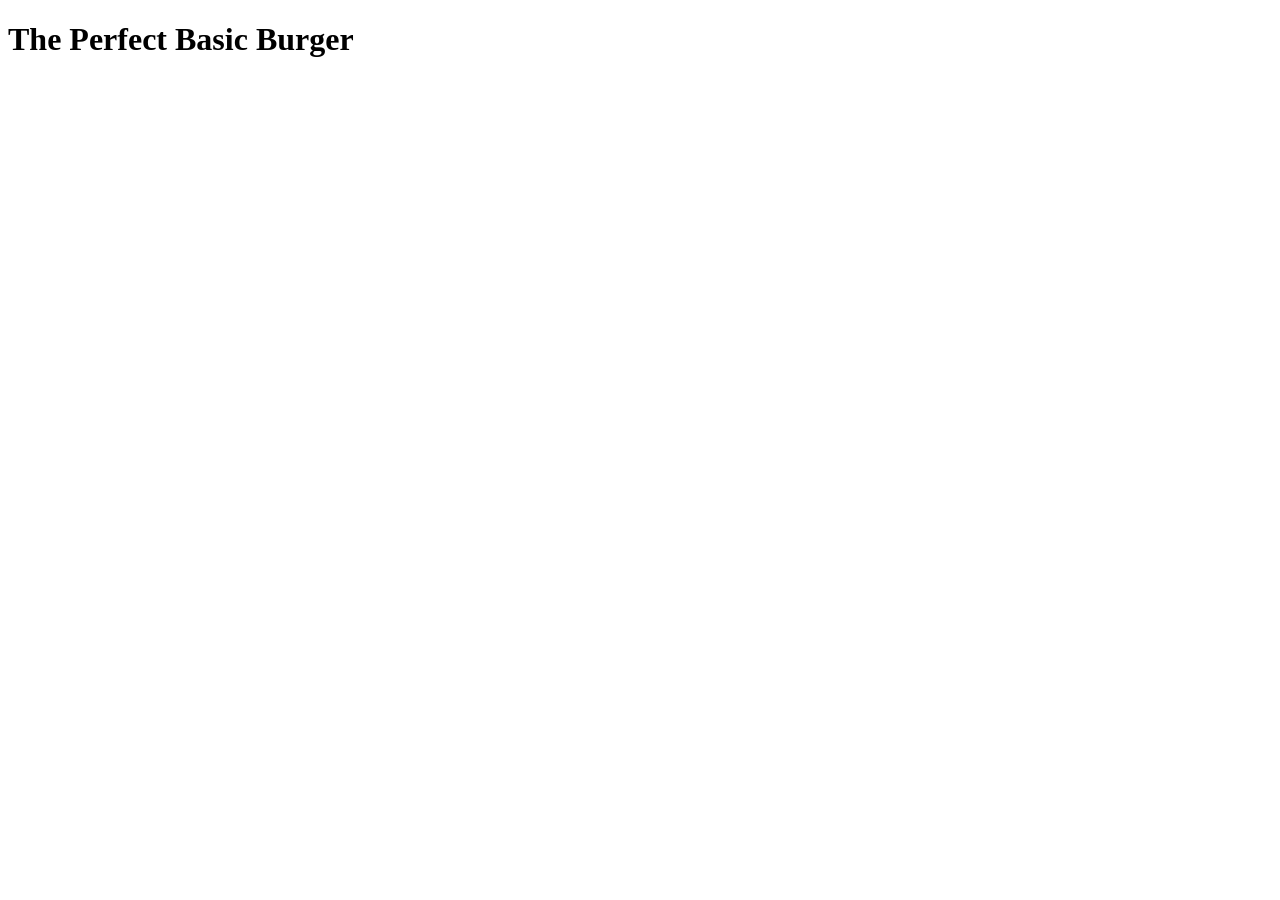
==== recipes/burger.html @ 51771c9e "Create recipes directory" ====
<!DOCTYPE html>
<html lang="en">
<head>
    <meta charset="UTF-8">
    <meta name="viewport" content="width=device-width, initial-scale=1.0">
    <title>Document</title>
</head>
<body>
    <h1>The Perfect Basic Burger</h1>
</body>
</html>
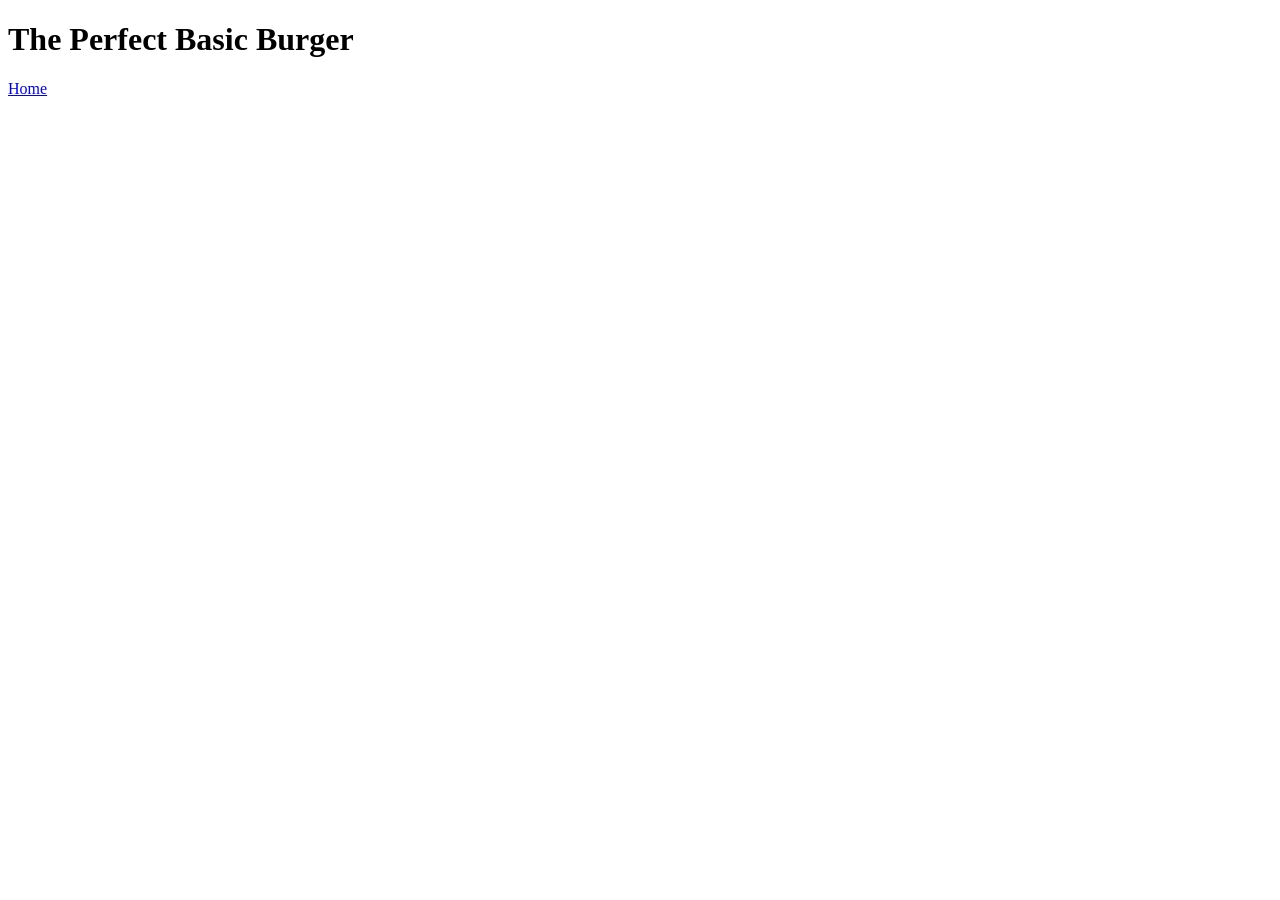
==== commit cf8a71d7: "Add link from burger recipe back to main page" ====
--- a/recipes/burger.html
+++ b/recipes/burger.html
@@ -7,5 +7,6 @@
 </head>
 <body>
     <h1>The Perfect Basic Burger</h1>
+    <a href="../index.html">Home</a>
 </body>
 </html>
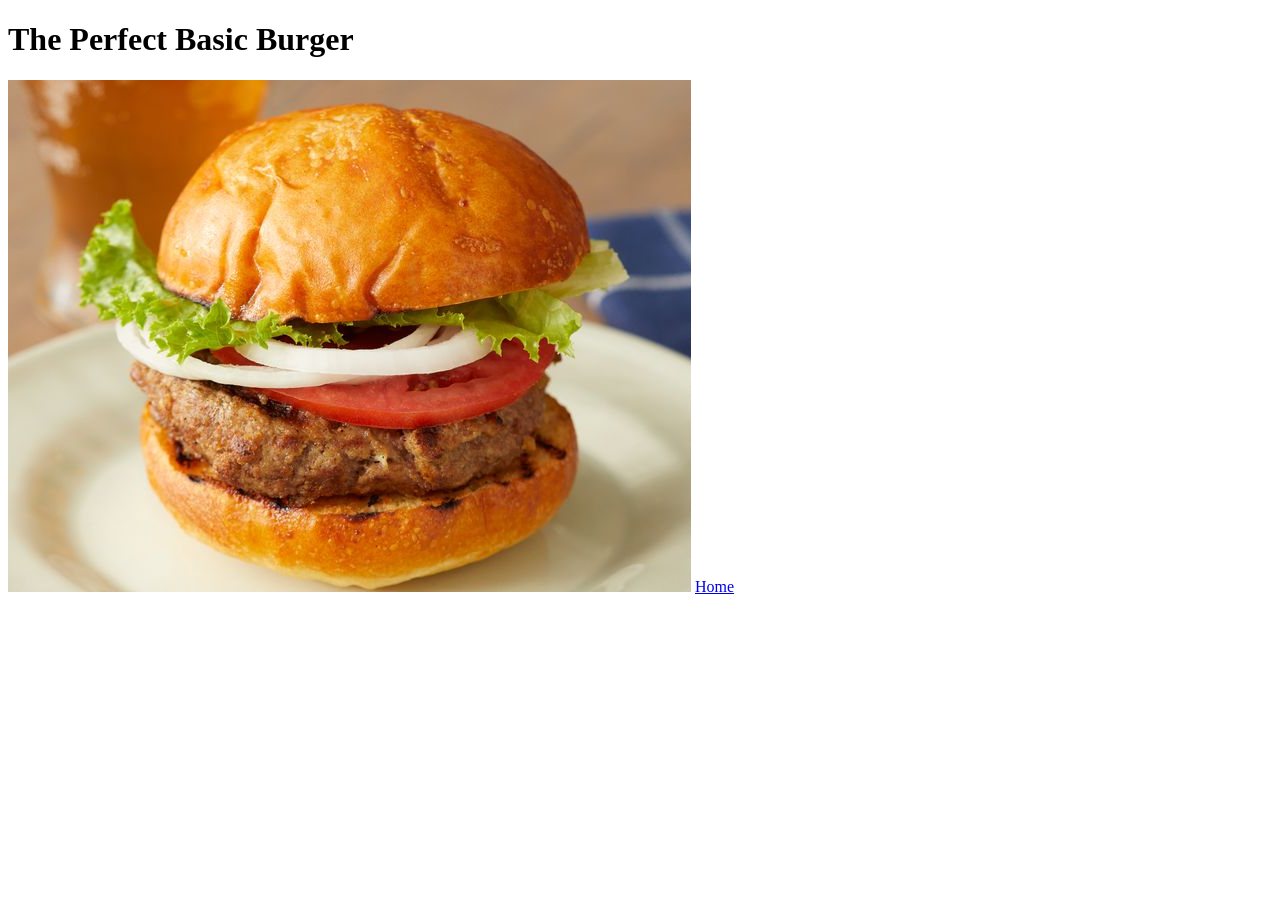
==== commit 6a11cd31: "Add burger image to recipe page - Create the images directory - Add the burger image - Display the i" ====
--- a/recipes/burger.html
+++ b/recipes/burger.html
@@ -7,6 +7,7 @@
 </head>
 <body>
     <h1>The Perfect Basic Burger</h1>
+    <img src="../images/burger.jpg" width="683" height="512">
     <a href="../index.html">Home</a>
 </body>
 </html>
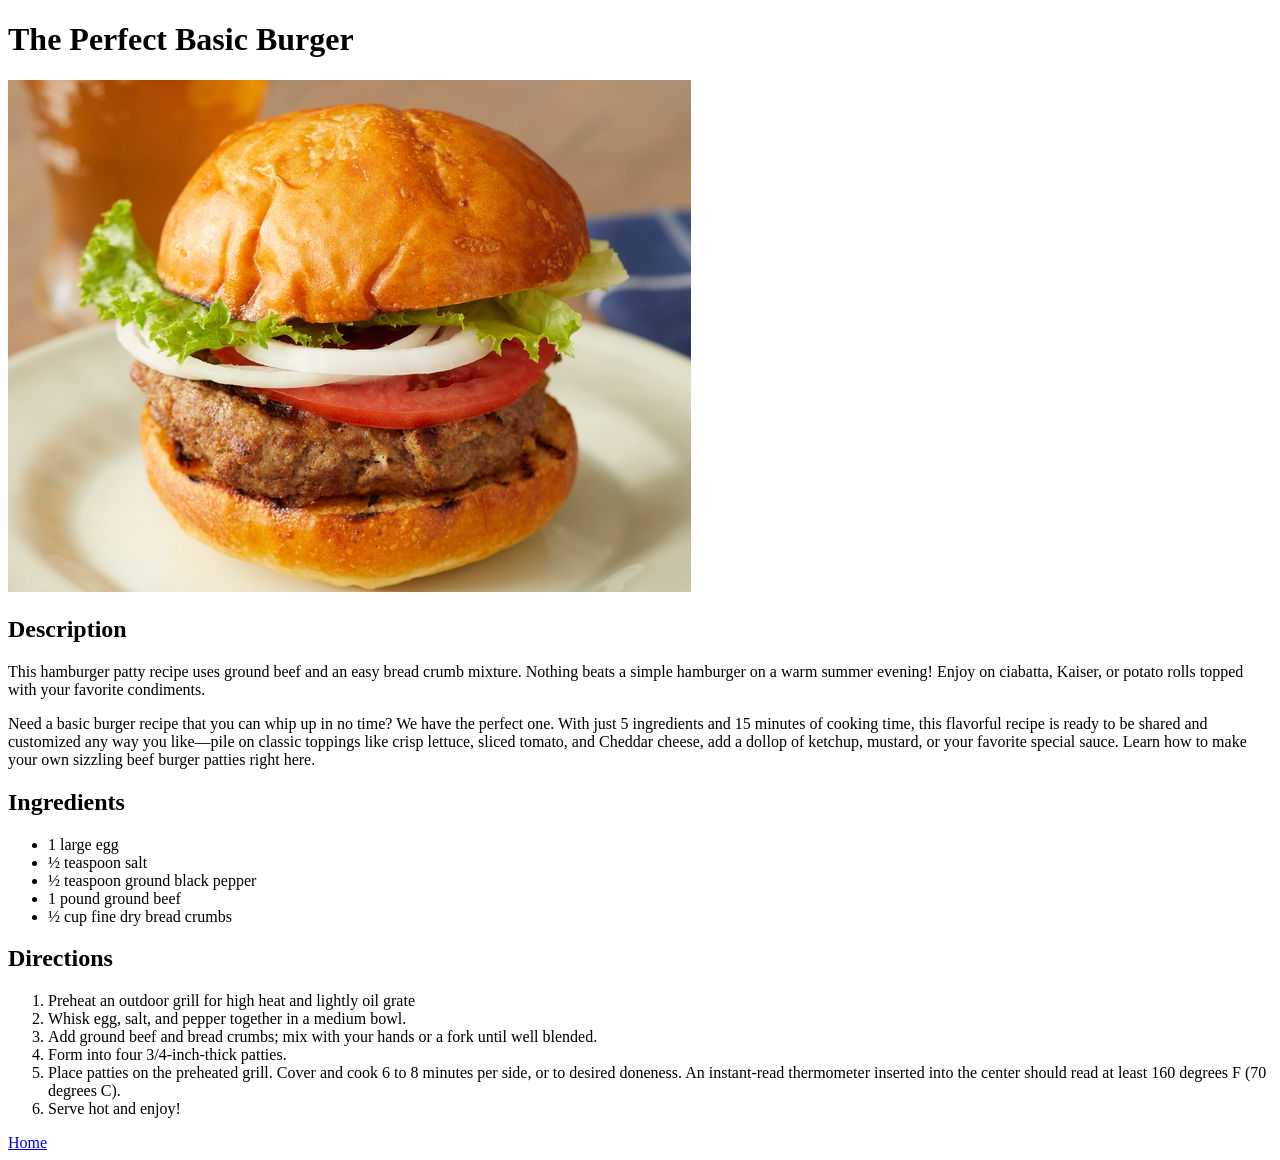
==== commit 3995a168: "Add content to burger recipe page" ====
--- a/recipes/burger.html
+++ b/recipes/burger.html
@@ -1,13 +1,43 @@
 <!DOCTYPE html>
 <html lang="en">
+
 <head>
     <meta charset="UTF-8">
     <meta name="viewport" content="width=device-width, initial-scale=1.0">
     <title>Document</title>
 </head>
+
 <body>
     <h1>The Perfect Basic Burger</h1>
     <img src="../images/burger.jpg" width="683" height="512">
+    <h2>Description</h2>
+    <p>This hamburger patty recipe uses ground beef and an easy bread crumb mixture. Nothing beats a simple hamburger on
+        a warm summer evening! Enjoy on ciabatta, Kaiser, or potato rolls topped with your favorite condiments.</p>
+    <p>Need a basic burger recipe that you can whip up in no time? We have the perfect one. With just 5 ingredients and
+        15 minutes of cooking time, this flavorful recipe is ready to be shared and customized any way you like—pile on
+        classic toppings like crisp lettuce, sliced tomato, and Cheddar cheese, add a dollop of ketchup, mustard, or
+        your favorite special sauce. Learn how to make your own sizzling beef burger patties right here. </p>
+
+    <h2>Ingredients</h2>
+    <ul>
+        <li>1 large egg</li>
+        <li>½ teaspoon salt</li>
+        <li>½ teaspoon ground black pepper</li>
+        <li>1 pound ground beef</li>
+        <li>½ cup fine dry bread crumbs</li>
+    </ul>
+
+    <h2>Directions</h2>
+    <ol>
+        <li>Preheat an outdoor grill for high heat and lightly oil grate</li>
+        <li>Whisk egg, salt, and pepper together in a medium bowl.</li>
+        <li>Add ground beef and bread crumbs; mix with your hands or a fork until well blended.</li>
+        <li>Form into four 3/4-inch-thick patties.</li>
+        <li>Place patties on the preheated grill. Cover and cook 6 to 8 minutes per side, or to desired doneness. An instant-read thermometer inserted into the center should read at least 160 degrees F (70 degrees C).</li>
+        <li>Serve hot and enjoy!</li>
+    </ol>
+
     <a href="../index.html">Home</a>
 </body>
+
 </html>
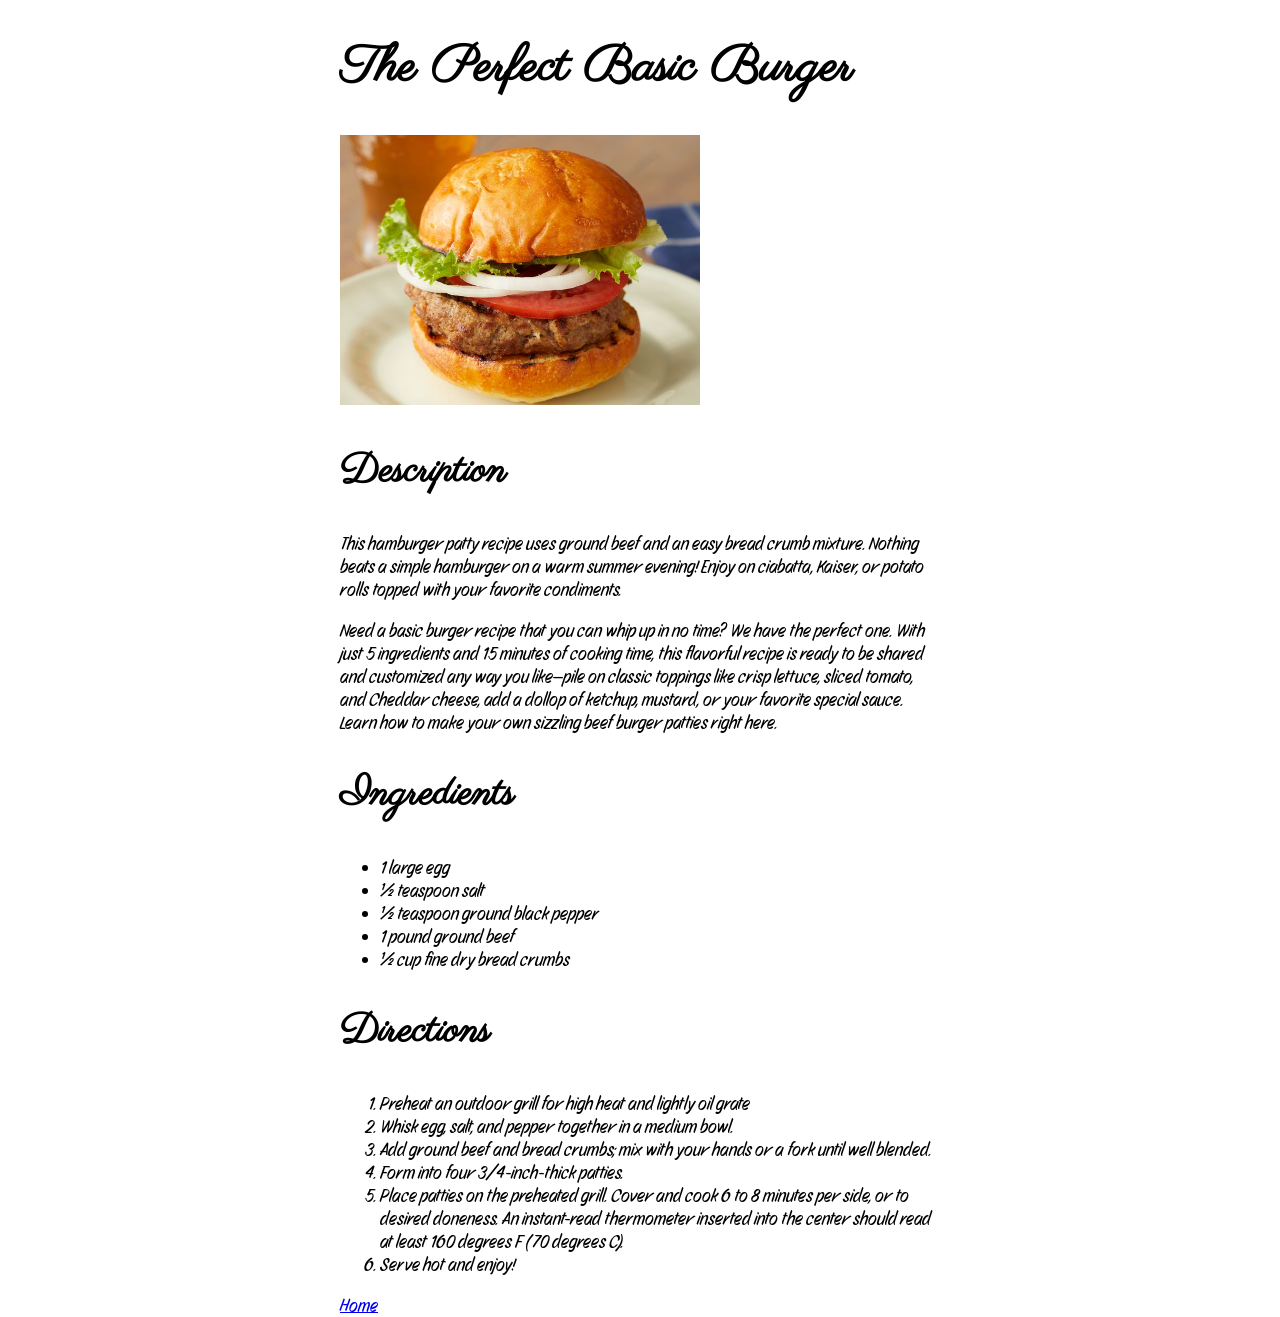
==== commit 4a965d17: "Add and configure fonts" ====
--- a/recipes/burger.html
+++ b/recipes/burger.html
@@ -5,6 +5,11 @@
     <meta charset="UTF-8">
     <meta name="viewport" content="width=device-width, initial-scale=1.0">
     <title>Document</title>
+    <link rel="stylesheet" href="../styles.css">
+    <style>
+    @import url('https://fonts.googleapis.com/css2?family=Story+Script&display=swap');
+    @import url('https://fonts.googleapis.com/css2?family=Parisienne&display=swap');
+    </style>
 </head>
 
 <body>
--- a/styles.css
+++ b/styles.css
@@ -0,0 +1,44 @@
+.story-script-regular {
+  font-family: "Story Script", sans-serif;
+  font-weight: 400;
+  font-style: normal;
+}
+
+.parisienne-regular {
+  font-family: "Parisienne", cursive;
+  font-weight: 400;
+  font-style: normal;
+}
+
+html{
+    body {
+        width: 60%;
+        margin: 0 auto;
+        max-width: 600px;
+        min-width: 400px;
+    }
+    img {
+        width: 60%;
+        height: auto;
+        max-width: 600px;
+        margin: 0 auto;
+    }
+
+    h1, h2 {
+        font-family: "Parisienne";
+    }
+
+    h1 {
+        font-size: 50px;
+    }
+
+    h2{
+        font-size: 40px;
+    }
+
+    * {
+        font-family: "Story Script";
+        font-size: large;
+    }
+    
+}
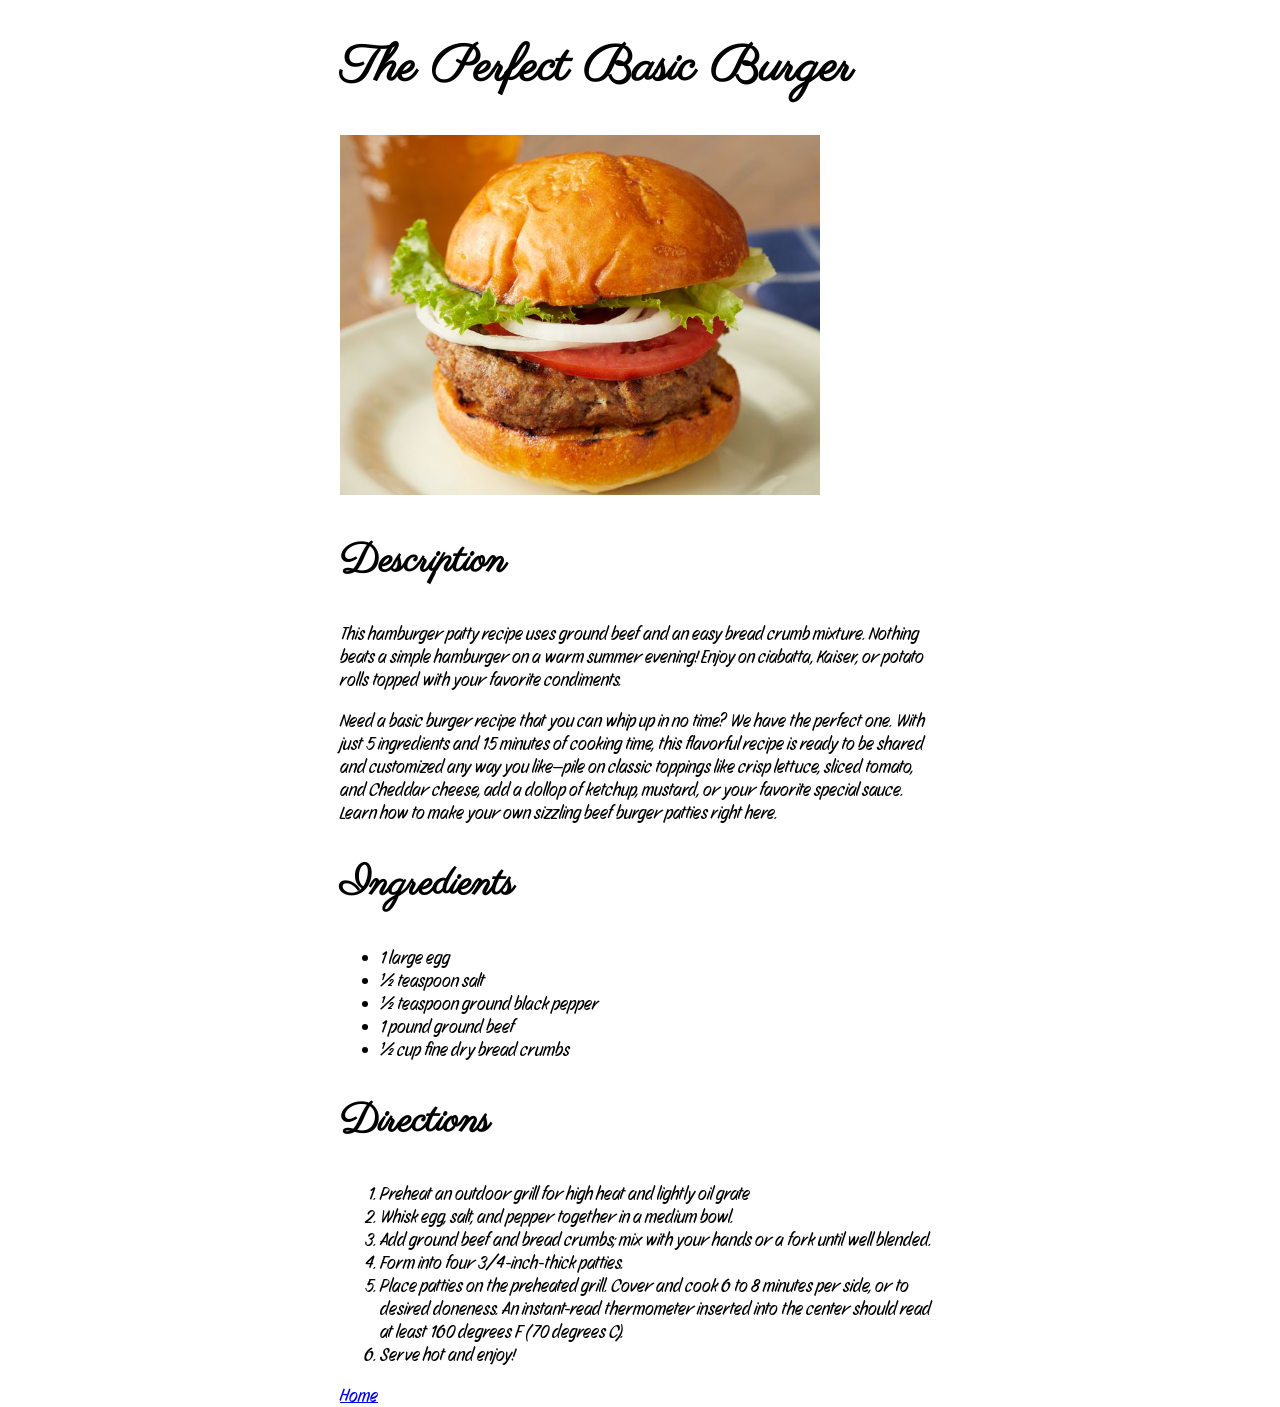
==== commit bad6e2e6: "Clean up minor formatting" ====
--- a/recipes/burger.html
+++ b/recipes/burger.html
@@ -7,8 +7,8 @@
     <title>Document</title>
     <link rel="stylesheet" href="../styles.css">
     <style>
-    @import url('https://fonts.googleapis.com/css2?family=Story+Script&display=swap');
-    @import url('https://fonts.googleapis.com/css2?family=Parisienne&display=swap');
+        @import url('https://fonts.googleapis.com/css2?family=Story+Script&display=swap');
+        @import url('https://fonts.googleapis.com/css2?family=Parisienne&display=swap');
     </style>
 </head>
 
@@ -38,7 +38,8 @@
         <li>Whisk egg, salt, and pepper together in a medium bowl.</li>
         <li>Add ground beef and bread crumbs; mix with your hands or a fork until well blended.</li>
         <li>Form into four 3/4-inch-thick patties.</li>
-        <li>Place patties on the preheated grill. Cover and cook 6 to 8 minutes per side, or to desired doneness. An instant-read thermometer inserted into the center should read at least 160 degrees F (70 degrees C).</li>
+        <li>Place patties on the preheated grill. Cover and cook 6 to 8 minutes per side, or to desired doneness. An
+            instant-read thermometer inserted into the center should read at least 160 degrees F (70 degrees C).</li>
         <li>Serve hot and enjoy!</li>
     </ol>
 
--- a/styles.css
+++ b/styles.css
@@ -1,38 +1,43 @@
 .story-script-regular {
-  font-family: "Story Script", sans-serif;
-  font-weight: 400;
-  font-style: normal;
+    font-family: "Story Script", sans-serif;
+    font-weight: 400;
+    font-style: normal;
 }
 
 .parisienne-regular {
-  font-family: "Parisienne", cursive;
-  font-weight: 400;
-  font-style: normal;
+    font-family: "Parisienne", cursive;
+    font-weight: 400;
+    font-style: normal;
 }
 
-html{
+html {
     body {
         width: 60%;
         margin: 0 auto;
         max-width: 600px;
-        min-width: 400px;
+        min-width: 500px;
+        background-color: #ffffff;
+        /* #141414 */
     }
+
     img {
-        width: 60%;
+        width: 80%;
         height: auto;
         max-width: 600px;
         margin: 0 auto;
     }
 
-    h1, h2 {
+    h1,
+    h2 {
         font-family: "Parisienne";
+        border: 2px;
     }
 
     h1 {
         font-size: 50px;
     }
 
-    h2{
+    h2 {
         font-size: 40px;
     }
 
@@ -40,5 +45,24 @@
         font-family: "Story Script";
         font-size: large;
     }
-    
+
+}
+
+.wrapper {
+    margin: 20% auto;
+    text-align: center;
+    justify-content: center;
+    align-items: center;
+}
+
+.wrapper img {
+    width: 50%;
+}
+
+button {
+    width: 100%;
+    padding: 20px;
+    margin-top: 15px;
+    cursor: pointer;
+    border-radius: 0px;
 }
